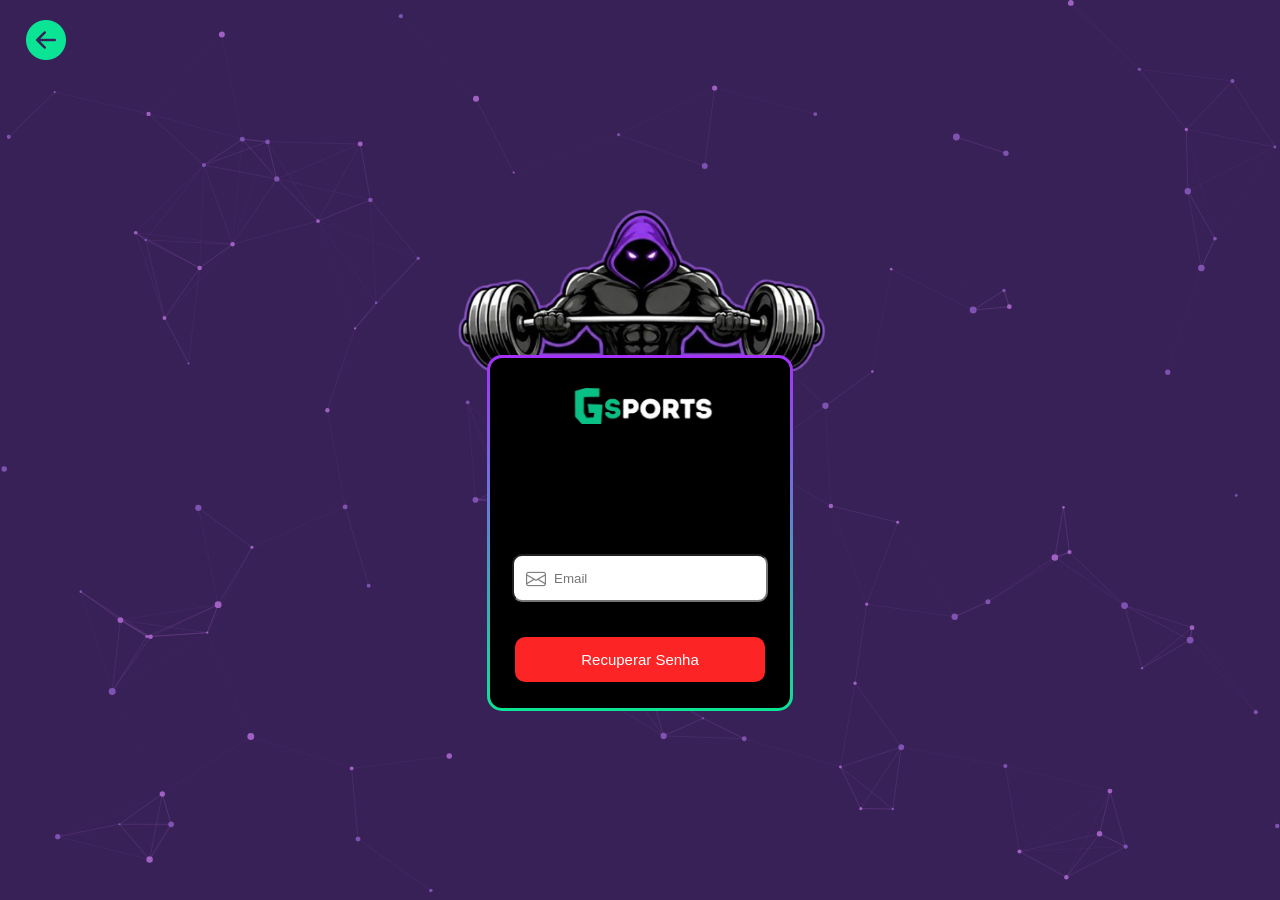
==== recuperar.html @ ee993713 "recuperar completo" ====
<!DOCTYPE html>
<html lang="pt-br">
<head>
    <meta charset="UTF-8">
    <meta name="viewport" content="width=device-width, initial-scale=1.0">
    <link rel="stylesheet" href="https://cdn.jsdelivr.net/npm/bootstrap-icons@1.11.3/font/bootstrap-icons.min.css">
    <link rel="stylesheet" href="recuperar.css">
    <title>GSports Recuperar Senha</title>
</head>
<body>
    <canvas id="bg" style="position:fixed;top:0;left:0;width:100%;height:100%;z-index:-1;"></canvas>
    
    <div class="voltar">
        <a href="javascript:history.back()">
            <i class="bi bi-arrow-left-circle-fill"></i>
        </a>
    </div>
    
    <div class="homem_foda">
        <img src="assets/musculoso.png" alt="">
    </div>
    <div class="container_recuperar">
        <div class="logo_gs">
            <img src="assets/gsports_branco.png" alt="">
        </div>




        <div class="email">
            <div class="email_i">
                <i class="bi bi-envelope"></i>
            </div>
            <input class="caixa_email" type="email" placeholder="Email">
        </div>


        <div class="botao_recuperar">
            <input class="recuperar" type="submit" value="Recuperar Senha">
        </div>

    </div>
    <script src="script.js"></script>
</body>
</html>
---- recuperar.css ----
html, body {
    width: 100%;
    height: 100%;
    margin: 0;
    padding: 0;
    overflow: hidden; /* O segredo: desabilita o scroll horizontal e vertical */
    touch-action: none; /* Desabilita gestos de "puxar" no mobile */
}

body {
    /* Mantenha seu código e garanta que ele ocupe a altura toda */
    height: 100vh; 
}

body {
    background-color: #382157;
    display: flex;
    flex-direction: column;
    justify-content: center;
    align-items: center;
}

.homem_foda {
    width: 400px;
    display: flex;
    justify-content: center;
    align-items: center;
}

.homem_foda img {
    width: 100vw; 
    max-width: 550px; /* Limite para telas grandes */
    height: auto; /* Mantém a proporção */
    margin-bottom: -16px; /* Efeito de sobreposição no container */
    margin-right: 0; 
}

.container_recuperar {
    width: 300px;
    height: 350px;
    display: flex;
    flex-direction: column;
    align-items: center;
    border: 3px solid transparent;
    background: 
        linear-gradient(black, black) padding-box, 
        linear-gradient(to top, #0BE495, #A631FF) border-box;
    border-radius: 15px; 
}


.caixa_email {
    display: flex;
    width: 205px;
    height: 30px;
    padding: 7px;
    padding-left: 40px;
    flex-direction: column;
    align-items: center;
    border-radius: 10px;
}

.email, .botao_recuperar {
    width: 100%;
    display: flex;
    justify-content: center;

}

.botao_recuperar :hover {
    margin-top: 25px;
    box-shadow: 0px 6px 10px #a23232; 
    transition: ease 0.3s;   
}

.botao_recuperar :active {
    margin-top: 31px;
    box-shadow: none ;
}

.email {
    position: relative;
}

.email :focus {
    outline: groove 2px #9855F6;
    transition: ease 0.2s;
}

.caixa_email {
    margin-top: 100px;
}

.voltar > a{
    position: absolute;
    top: 2%;
    left: 2%;
    font-size: 40px;
    color: #0BE495;
}

.voltar > a:hover {
    color: #3ca872;
    transition: ease 0.3s;
}


.recuperar {
    width: 250px;
    height: 45px;
    border-radius: 10px;
    color: white;
    background-color: #fc2424;
    border: none;
    font-size: 15px;
    margin-top: 35px;

}

.logo_gs {
    display: flex;
    justify-content: center;
}

.logo_gs img{
    display: flex;
    width: 150px;
    margin: 30px;
    text-align: center;
    align-items: center;
    justify-content: center;
}

.email_i {
    position: absolute;
    top: 77%;
    left: 12%;
    font-size: 20px;
    color: #7F7F7F;
}


@media screen and (max-width: 748px){
    .container_recuperar {
        width: 280px;
        height: 320px;
    }

    .caixa_email {
        display: flex;
        width: 170px;
        height: 30px;
        padding: 7px;
        padding-left: 40px;
        flex-direction: column;
        align-items: center;
        border-radius: 10px;
        margin-top: 60px;
    }

    .recuperar {
        width: 220px;
    }

    .email_i {
        position: absolute;
        top: 68%;
        left: 15%;
        font-size: 20px;
        color: #7F7F7F;
    }


}

@media screen and (max-width: 448px){
    body {
        width: 100%;
    }

    .container_recuperar {
        width: 250px;
        height: 310px;
    }

    .caixa_email {
        display: flex;
        width: 150px;
        height: 30px;
        padding: 7px;
        padding-left: 40px;
        flex-direction: column;
        align-items: center;
        border-radius: 10px;
        margin-top: 80px;
    }

    .recuperar {
        margin-top: -10px;
        width: 200px;
        height: 40px;
        margin-top: 25px;
    }

    .logo_gs img{
        width: 100px;
    }

    .botao_entrar :hover {
        margin-top: -10px;
        margin-bottom: 0px;
        box-shadow: none;    
    }

    .email_i {
        top: 74%;
        font-size: 15px;
    }

}
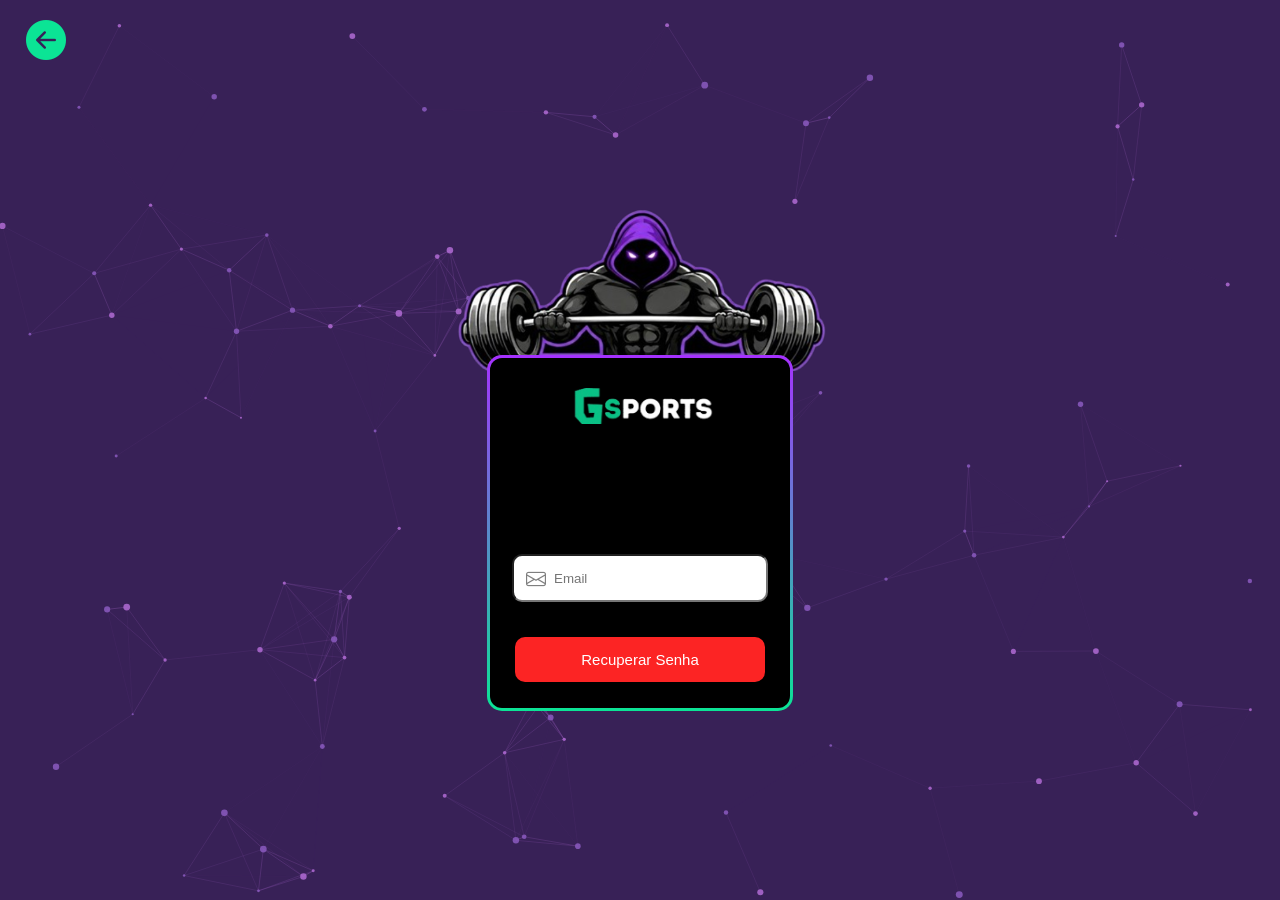
==== commit 84f4734a: "hng" ====
--- a/recuperar.html
+++ b/recuperar.html
@@ -36,7 +36,9 @@
 
 
         <div class="botao_recuperar">
+            <a href="login.html">
             <input class="recuperar" type="submit" value="Recuperar Senha">
+            </a>
         </div>
 
     </div>
